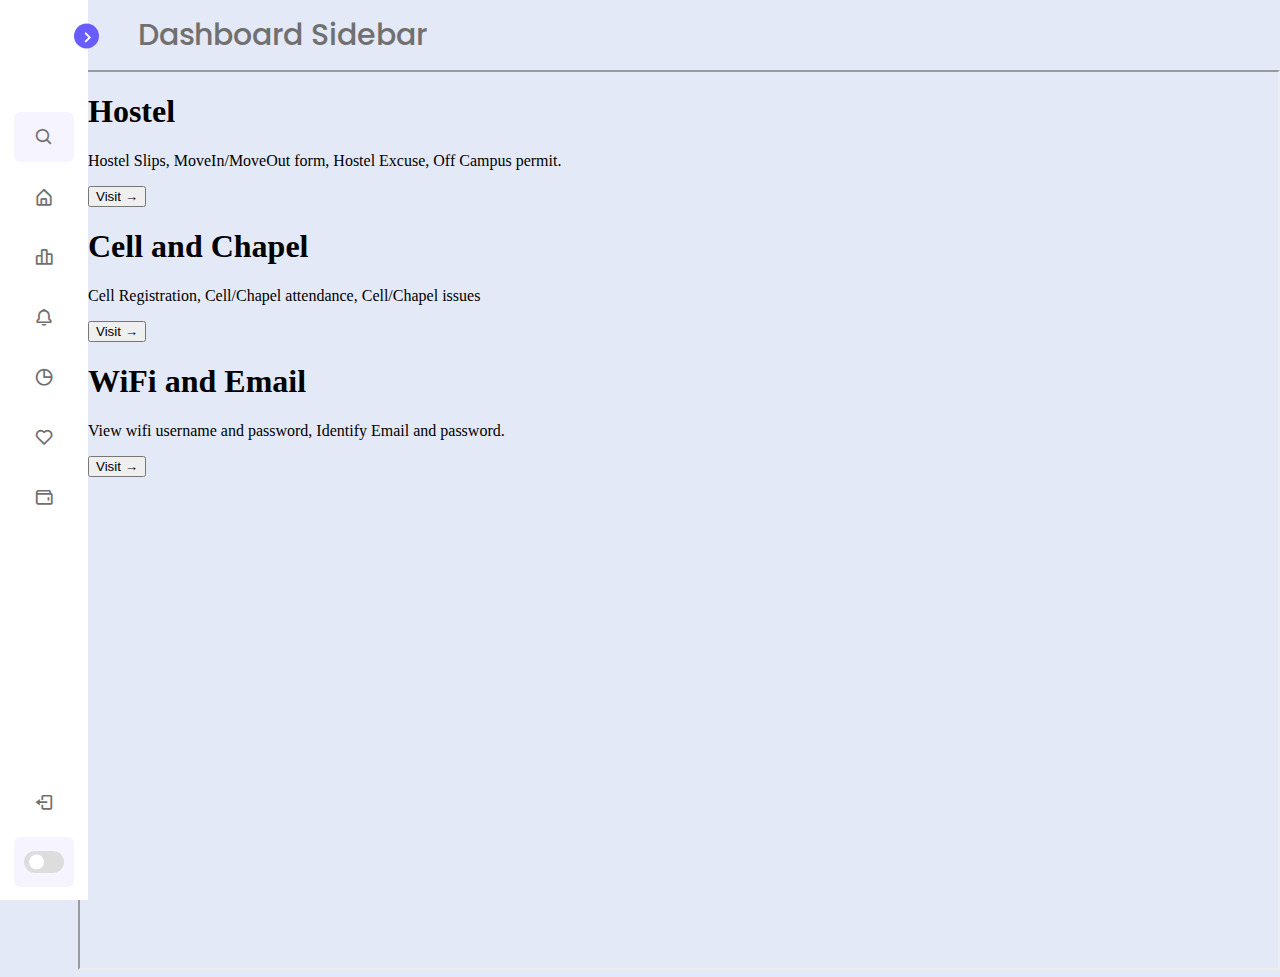
==== portal/index.html @ ae75f782 "1.0" ====
<!DOCTYPE html>
<html lang="en">
<head>
    <meta charset="UTF-8">
    <meta http-equiv="X-UA-Compatible" content="IE=edge">
    <meta name="viewport" content="width=device-width, initial-scale=1.0">
    
    <!----======== CSS ======== -->
    <link rel="stylesheet" href="style.css">
    
    <!----===== Boxicons CSS ===== -->
    <link href='https://unpkg.com/boxicons@2.1.1/css/boxicons.min.css' rel='stylesheet'>
    
    <title>Dashboard</title> 
</head>
<body>
    <nav class="sidebar close">
        <header>
            <div class="image-text">
                <span class="image">
                    <img src="logo2.png" alt="">
                </span>

                <div class="text logo-text">
                    <span class="name">BIU </span>
                    <span class="profession">Online Portal</span>
                </div>
            </div>

            <i class='bx bx-chevron-right toggle'></i>
        </header>

        <div class="menu-bar">
            <div class="menu">

                <li class="search-box">
                    <i class='bx bx-search icon'></i>
                    <input type="text" placeholder="Search...">
                </li>

                <ul class="menu-links">
                    <li class="nav-link">
                        <a href="#">
                            <i class='bx bx-home-alt icon' ></i>
                            <span class="text nav-text">Dashboard</span>
                        </a>
                    </li>

                    <li class="nav-link">
                        <a href="#">
                            <i class='bx bx-bar-chart-alt-2 icon' ></i>
                            <span class="text nav-text">Lectures</span>
                        </a>
                    </li>

                    <li class="nav-link">
                        <a href="#">
                            <i class='bx bx-bell icon'></i>
                            <span class="text nav-text">Notifications</span>
                        </a>
                    </li>

                    <li class="nav-link">
                        <a href="#">
                            <i class='bx bx-pie-chart-alt icon' ></i>
                            <span class="text nav-text">Campus Life</span>
                        </a>
                    </li>

                    <li class="nav-link">
                        <a href="#">
                            <i class='bx bx-heart icon' ></i>
                            <span class="text nav-text">Assistance</span>
                        </a>
                    </li>

                    <li class="nav-link">
                        <a href="#">
                            <i class='bx bx-wallet icon' ></i>
                            <span class="text nav-text">Wallets</span>
                        </a>
                    </li>

                </ul>
            </div>

            <div class="bottom-content">
                <li class="">
                    <a href="#">
                        <i class='bx bx-log-out icon' ></i>
                        <span class="text nav-text">Logout</span>
                    </a>
                </li>

                <li class="mode">
                    <div class="sun-moon">
                        <i class='bx bx-moon icon moon'></i>
                        <i class='bx bx-sun icon sun'></i>
                    </div>
                    <span class="mode-text text">Dark mode</span>

                    <div class="toggle-switch">
                        <span class="switch"></span>
                    </div>
                </li>
                
            </div>
        </div>

    </nav>

    <section class="home">
        <div class="text">Dashboard Sidebar</div>
       
       


<iframe src="campuslife.html" width="100%" height="100%"></iframe>


    </section>

    <script src="script.js"></script>

</body>
</html>
---- portal/style.css ----
/* Google Font Import - Poppins */
@import url('https://fonts.googleapis.com/css2?family=Poppins:wght@300;400;500;600;700&display=swap');
*{
    margin: 0;
    padding: 0;
    box-sizing: border-box;
    font-family: 'Poppins', sans-serif;
}

:root{
    /* ===== Colors ===== */
    --body-color: #E4E9F7;
    --sidebar-color: #FFF;
    --primary-color: #695CFE;
    --primary-color-light: #F6F5FF;
    --toggle-color: #DDD;
    --text-color: #707070;

    /* ====== Transition ====== */
    --tran-03: all 0.2s ease;
    --tran-03: all 0.3s ease;
    --tran-04: all 0.3s ease;
    --tran-05: all 0.3s ease;
}

body{
    min-height: 100vh;
    background-color: var(--body-color);
    transition: var(--tran-05);
}

::selection{
    background-color: var(--primary-color);
    color: #fff;
}

body.dark{
    --body-color: #18191a;
    --sidebar-color: #242526;
    --primary-color: #3a3b3c;
    --primary-color-light: #3a3b3c;
    --toggle-color: #fff;
    --text-color: #ccc;
}

/* ===== Sidebar ===== */
 .sidebar{
    position: fixed;
    top: 0;
    left: 0;
    height: 100%;
    width: 250px;
    padding: 10px 14px;
    background: var(--sidebar-color);
    transition: var(--tran-05);
    z-index: 100;  
}
.sidebar.close{
    width: 88px;
}

/* ===== Reusable code - Here ===== */
.sidebar li{
    height: 50px;
    list-style: none;
    display: flex;
    align-items: center;
    margin-top: 10px;
}

.sidebar header .image,
.sidebar .icon{
    min-width: 60px;
    border-radius: 6px;
}

.sidebar .icon{
    min-width: 60px;
    border-radius: 6px;
    height: 100%;
    display: flex;
    align-items: center;
    justify-content: center;
    font-size: 20px;
}

.sidebar .text,
.sidebar .icon{
    color: var(--text-color);
    transition: var(--tran-03);
}

.sidebar .text{
    font-size: 17px;
    font-weight: 500;
    white-space: nowrap;
    opacity: 1;
}
.sidebar.close .text{
    opacity: 0;
}
/* =========================== */

.sidebar header{
    position: relative;
}

.sidebar header .image-text{
    display: flex;
    align-items: center;
}
.sidebar header .logo-text{
    display: flex;
    flex-direction: column;
}
header .image-text .name {
    margin-top: 2px;
    font-size: 18px;
    font-weight: 600;
}

header .image-text .profession{
    font-size: 16px;
    margin-top: -2px;
    display: block;
}

.sidebar header .image{
    display: flex;
    align-items: center;
    justify-content: center;
}

.sidebar header .image img{
    width: 40px;
    border-radius: 6px;
}

.sidebar header .toggle{
    position: absolute;
    top: 50%;
    right: -25px;
    transform: translateY(-50%) rotate(180deg);
    height: 25px;
    width: 25px;
    background-color: var(--primary-color);
    color: var(--sidebar-color);
    border-radius: 50%;
    display: flex;
    align-items: center;
    justify-content: center;
    font-size: 22px;
    cursor: pointer;
    transition: var(--tran-05);
}

body.dark .sidebar header .toggle{
    color: var(--text-color);
}

.sidebar.close .toggle{
    transform: translateY(-50%) rotate(0deg);
}

.sidebar .menu{
    margin-top: 40px;
}

.sidebar li.search-box{
    border-radius: 6px;
    background-color: var(--primary-color-light);
    cursor: pointer;
    transition: var(--tran-05);
}

.sidebar li.search-box input{
    height: 100%;
    width: 100%;
    outline: none;
    border: none;
    background-color: var(--primary-color-light);
    color: var(--text-color);
    border-radius: 6px;
    font-size: 17px;
    font-weight: 500;
    transition: var(--tran-05);
}
.sidebar li a{
    list-style: none;
    height: 100%;
    background-color: transparent;
    display: flex;
    align-items: center;
    height: 100%;
    width: 100%;
    border-radius: 6px;
    text-decoration: none;
    transition: var(--tran-03);
}

.sidebar li a:hover{
    background-color: var(--primary-color);
}
.sidebar li a:hover .icon,
.sidebar li a:hover .text{
    color: var(--sidebar-color);
}
body.dark .sidebar li a:hover .icon,
body.dark .sidebar li a:hover .text{
    color: var(--text-color);
}

.sidebar .menu-bar{
    height: calc(100% - 55px);
    display: flex;
    flex-direction: column;
    justify-content: space-between;
    overflow-y: scroll;
}
.menu-bar::-webkit-scrollbar{
    display: none;
}
.sidebar .menu-bar .mode{
    border-radius: 6px;
    background-color: var(--primary-color-light);
    position: relative;
    transition: var(--tran-05);
}

.menu-bar .mode .sun-moon{
    height: 50px;
    width: 60px;
}

.mode .sun-moon i{
    position: absolute;
}
.mode .sun-moon i.sun{
    opacity: 0;
}
body.dark .mode .sun-moon i.sun{
    opacity: 1;
}
body.dark .mode .sun-moon i.moon{
    opacity: 0;
}

.menu-bar .bottom-content .toggle-switch{
    position: absolute;
    right: 0;
    height: 100%;
    min-width: 60px;
    display: flex;
    align-items: center;
    justify-content: center;
    border-radius: 6px;
    cursor: pointer;
}
.toggle-switch .switch{
    position: relative;
    height: 22px;
    width: 40px;
    border-radius: 25px;
    background-color: var(--toggle-color);
    transition: var(--tran-05);
}

.switch::before{
    content: '';
    position: absolute;
    height: 15px;
    width: 15px;
    border-radius: 50%;
    top: 50%;
    left: 5px;
    transform: translateY(-50%);
    background-color: var(--sidebar-color);
    transition: var(--tran-04);
}

body.dark .switch::before{
    left: 20px;
}

.home{
    position: absolute;
    top: 0;
    top: 0;
    left: 250px;
    height: 100vh;
    width: calc(100% - 250px);
    background-color: var(--body-color);
    transition: var(--tran-05);
}
.home .text{
    font-size: 30px;
    font-weight: 500;
    color: var(--text-color);
    padding: 12px 60px;
}

.sidebar.close ~ .home{
    left: 78px;
    height: 100vh;
    width: calc(100% - 78px);
}
body.dark .home .text{
    color: var(--text-color);
}
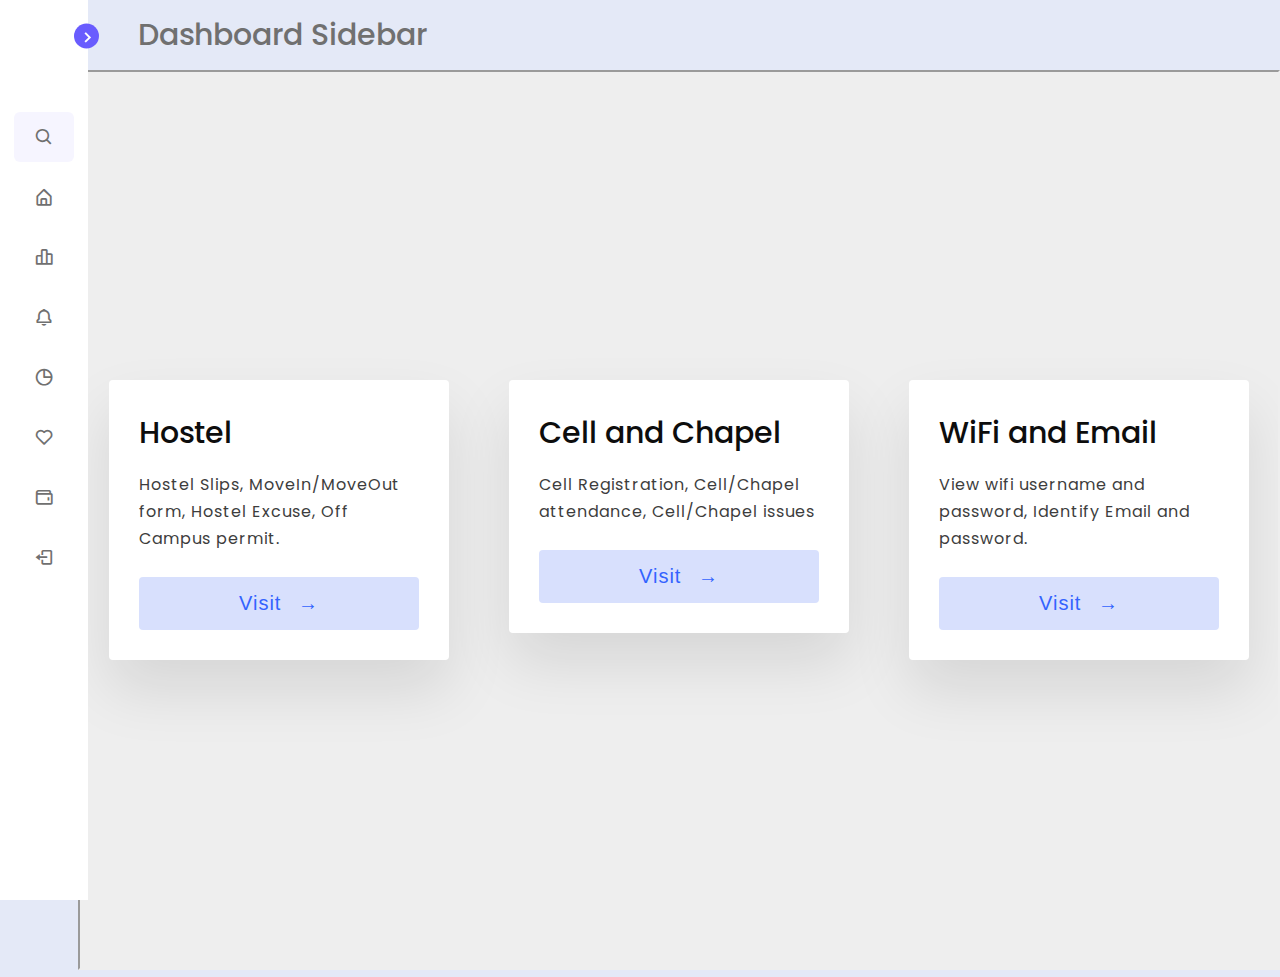
==== commit d089a232: "1.01" ====
--- a/portal/index.html
+++ b/portal/index.html
@@ -80,29 +80,18 @@
                             <span class="text nav-text">Wallets</span>
                         </a>
                     </li>
+                    
+                    <li class="nav-link">
+                        <a href="#">
+                            <i class='bx bx-log-out icon'></i>
+                            <span class="text nav-text">Logout</span>
+                        </a>
+                    </li>
 
                 </ul>
             </div>
 
-            <div class="bottom-content">
-                <li class="">
-                    <a href="#">
-                        <i class='bx bx-log-out icon' ></i>
-                        <span class="text nav-text">Logout</span>
-                    </a>
-                </li>
-
-                <li class="mode">
-                    <div class="sun-moon">
-                        <i class='bx bx-moon icon moon'></i>
-                        <i class='bx bx-sun icon sun'></i>
-                    </div>
-                    <span class="mode-text text">Dark mode</span>
-
-                    <div class="toggle-switch">
-                        <span class="switch"></span>
-                    </div>
-                </li>
+            </li>
                 
             </div>
         </div>
@@ -123,4 +112,4 @@
     <script src="script.js"></script>
 
 </body>
-</html>+</html>
